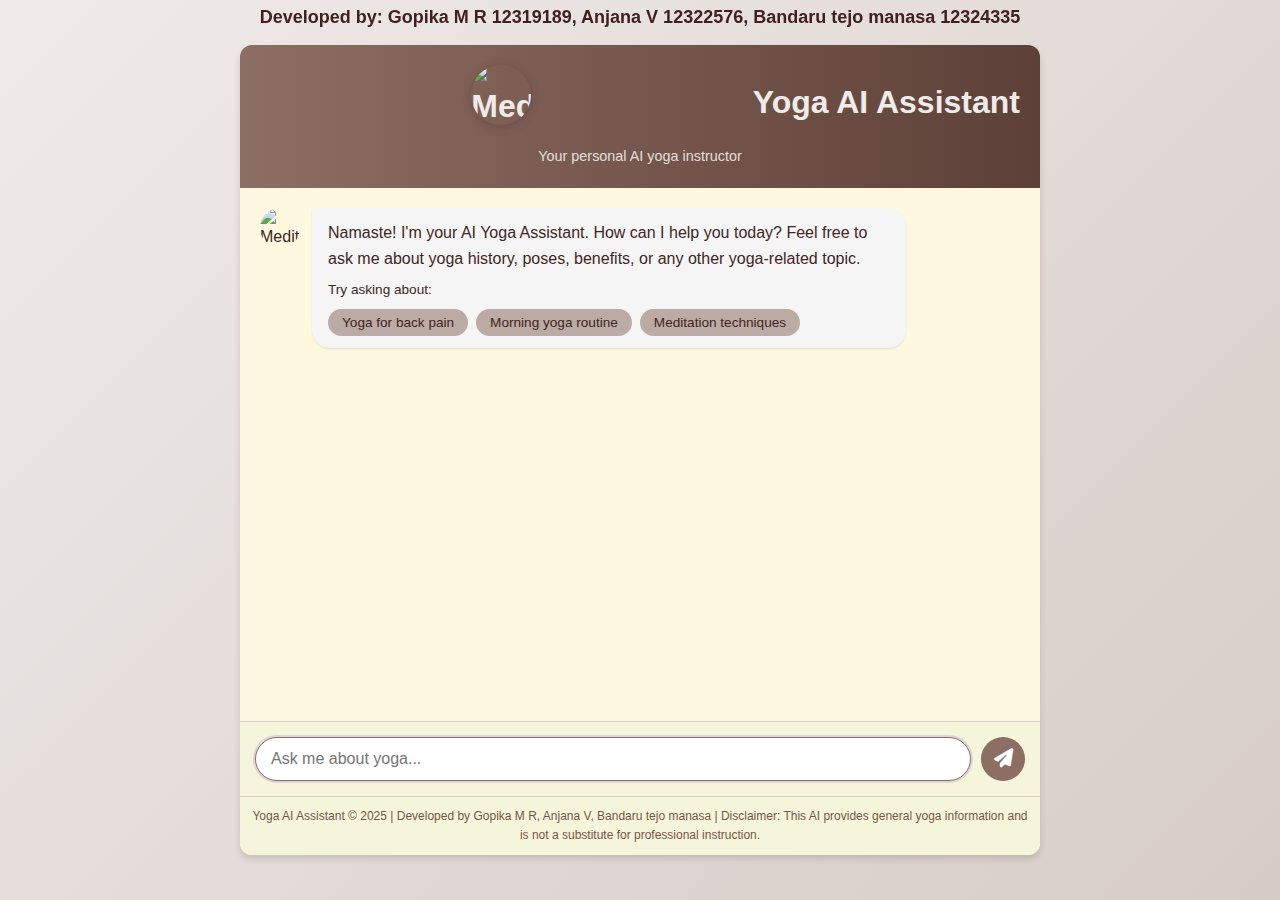
==== index.html @ 488b167f "Initial commit" ====
<!DOCTYPE html>
<html lang="en">
<head>
    <meta charset="UTF-8">
    <meta name="viewport" content="width=device-width, initial-scale=1.0">
    <title>Yoga AI Assistant</title>
    <link rel="stylesheet" href="styles.css">
    <link rel="stylesheet" href="https://cdnjs.cloudflare.com/ajax/libs/font-awesome/6.4.0/css/all.min.css">
</head>
<body>
    
    <div class="developer-info">
        
        <h2>Developed by: Gopika M R 12319189, Anjana V 12322576, Bandaru tejo manasa 12324335</h2>
    </div>

    
    <div class="container">
        <header>
            
            <h1><div class="meditation-logo"><img src="https://st3.depositphotos.com/1603730/13076/v/450/depositphotos_130769562-stock-illustration-meditation-icon-human-meditating-in.jpg" alt="Meditation pose silhouette"></div> Yoga AI Assistant</h1>
            <p>Your personal AI yoga instructor</p>

        </header>
        
        <main>
            <div class="chat-container">
                <div class="chat-messages" id="chat-messages">
                    <!-- Messages will be displayed here -->
                    <div class="message bot">
                        <div class="avatar">
                            <img src="https://st3.depositphotos.com/1603730/13076/v/450/depositphotos_130769562-stock-illustration-meditation-icon-human-meditating-in.jpg" alt="Meditation pose silhouette">
                        </div>
                        <div class="content">
                            <p>Namaste! I'm your AI Yoga Assistant. How can I help you today? Feel free to ask me about yoga history, poses, benefits, or any other yoga-related topic.</p>
                            <p class="suggestions">Try asking about:</p>
                            <div class="suggestion-chips">
                                
                                <button class="suggestion-chip" onclick="sendSuggestion('Yoga for back pain')">Yoga for back pain</button>
                                <button class="suggestion-chip" onclick="sendSuggestion('Morning yoga routine')">Morning yoga routine</button>
                                <button class="suggestion-chip" onclick="sendSuggestion('Meditation techniques')">Meditation techniques</button>
                            </div>
                        </div>
                    </div>
                </div>
                
                <div class="chat-input">
                    <input type="text" id="user-input" placeholder="Ask me about yoga..." aria-label="Enter your message">
                    <button id="send-btn" aria-label="Send message">
                        <i class="fas fa-paper-plane"></i>
                    </button>
                </div>
            </div>
        </main>
        
        <footer>
            <p>Yoga AI Assistant &copy; 2025 | Developed by Gopika M R, Anjana V, Bandaru tejo manasa | Disclaimer: This AI provides general yoga information and is not a substitute for professional instruction.</p>
        </footer>
    </div>
    
    <script src="script.js"></script>
</body>
</html>
---- styles.css ----
/* Global Styles */
:root {
    --primary-color: #8D6E63;    /* Brown */
    --secondary-color: #5D4037;  /* Dark Brown */
    --accent-color: #BCAAA4;     /* Light Brown */
    --light-color: #EFEBE9;      /* Cream */
    --dark-color: #3E2723;       /* Very Dark Brown */
    --success-color: #7CB342;    /* Olive Green */
    --border-radius: 12px;
    --box-shadow: 0 4px 6px rgba(62, 39, 35, 0.15);
    --transition: all 0.3s ease;
}

* {
    margin: 0;
    padding: 0;
    box-sizing: border-box;
}

body {
    font-family: 'Segoe UI', Tahoma, Geneva, Verdana, sans-serif;
    background: linear-gradient(135deg, #EFEBE9 0%, #D7CCC8 100%);
    color: var(--dark-color);
    line-height: 1.6;
    min-height: 100vh;
    display: flex;
    justify-content: center;
    align-items: center;
    padding: 20px;
    position: relative;
}

/* Developer Info */
.developer-info {
    position: fixed;
    top: 0;
    right: 0;
    left: 0;
    
   color: rgb(67, 32, 32);
    padding: 3px 9px;
    font-size: 0.75rem;
    border-bottom-left-radius: var(--border-radius);
    z-index: 1000;
    text-align: center;
}

.developer-info p {
    margin: 10;
}

.container {
    width: 100%;
    max-width: 800px;
    background-color: #FFF8E1;  /* Cream background */
    border-radius: var(--border-radius);
    box-shadow: var(--box-shadow);
    overflow: hidden;
    display: flex;
    flex-direction: column;
    height: 90vh;
}

/* Header Styles */
header {
    background: linear-gradient(to right, var(--primary-color), var(--secondary-color));
    color: var(--light-color);
    padding: 20px;
    text-align: center;
}

header h1 {
    font-weight: 600;
    margin-bottom: 5px;
    display: flex;
    align-items: center;
    justify-content: center;
    gap: 10px;
}

header p {
    opacity: 0.9;
    font-size: 0.9rem;
}

/* Main Content */
main {
    flex: 1;
    overflow: hidden;
    display: flex;
    flex-direction: column;
}

.chat-container {
    display: flex;
    flex-direction: column;
    height: 100%;
}

.chat-messages {
    flex: 1;
    overflow-y: auto;
    padding: 20px;
    display: flex;
    flex-direction: column;
    gap: 15px;
}

/* Message Styles */
.message {
    display: flex;
    gap: 12px;
    max-width: 85%;
    animation: fadeIn 0.3s ease;
}

@keyframes fadeIn {
    from { opacity: 0; transform: translateY(10px); }
    to { opacity: 1; transform: translateY(0); }
}

.message.user {
    align-self: flex-end;
    flex-direction: row-reverse;
}

.message .avatar {
    width: 40px;
    height: 40px;
    border-radius: 50%;
    background-color: transparent;
    overflow: hidden;
    display: flex;
    align-items: center;
    justify-content: center;
    flex-shrink: 0;
}

.message .avatar img {
    width: 100%;
    height: 100%;
    object-fit: cover;
}

.message.user .avatar {
    background-color: var(--secondary-color);
}

.message .content {
    background-color: #F5F5F5;
    padding: 12px 16px;
    border-radius: 18px;
    border-top-left-radius: 4px;
    box-shadow: 0 1px 2px rgba(0, 0, 0, 0.1);
}

.message.user .content {
    background-color: var(--primary-color);
    color: var(--light-color);
    border-radius: 18px;
    border-top-right-radius: 4px;
}

.message p {
    margin-bottom: 8px;
}

.message p:last-child {
    margin-bottom: 0;
}

/* Suggestion Chips */
.suggestions {
    font-size: 0.85rem;
    margin-top: 8px;
    font-weight: 500;
}

.suggestion-chips {
    display: flex;
    flex-wrap: wrap;
    gap: 8px;
    margin-top: 5px;
}

.suggestion-chip {
    background-color: var(--accent-color);
    color: var(--dark-color);
    border: none;
    border-radius: 20px;
    padding: 6px 14px;
    font-size: 0.85rem;
    cursor: pointer;
    transition: var(--transition);
    font-weight: 500;
}

.suggestion-chip:hover {
    background-color: var(--primary-color);
    color: white;
}

/* Chat Input */
.chat-input {
    display: flex;
    padding: 15px;
    background-color: #F5F5DC;  /* Light cream */
    border-top: 1px solid #D7CCC8;
}

.chat-input input {
    flex: 1;
    padding: 12px 15px;
    border: 1px solid #ddd;
    border-radius: 24px;
    font-size: 1rem;
    outline: none;
    transition: var(--transition);
}

.chat-input input:focus {
    border-color: var(--primary-color);
    box-shadow: 0 0 0 2px rgba(126, 87, 194, 0.2);
}

.chat-input button {
    width: 44px;
    height: 44px;
    border-radius: 50%;
    background-color: var(--primary-color);
    color: white;
    border: none;
    margin-left: 10px;
    cursor: pointer;
    transition: var(--transition);
    display: flex;
    align-items: center;
    justify-content: center;
}

.chat-input button:hover {
    background-color: var(--secondary-color);
    transform: scale(1.05);
}

.chat-input button i {
    font-size: 1.2rem;
}

/* Footer */
footer {
    background-color: #F5F5DC;  /* Light cream */
    text-align: center;
    padding: 10px;
    font-size: 0.75rem;
    color: #795548;  /* Brown text */
    border-top: 1px solid #D7CCC8;
}

/* Responsive Design */
@media (max-width: 600px) {
    .container {
        height: 100vh;
        border-radius: 0;
    }
    
    body {
        padding: 0;
    }
    
    .message {
        max-width: 90%;
    }
    
    .suggestion-chips {
        gap: 5px;
    }
    
    .suggestion-chip {
        padding: 5px 10px;
        font-size: 0.75rem;
    }
}

/* Meditation Logo */
.meditation-logo {
    display: flex;
    align-items: center;
    justify-content: center;
    margin-right: 15px;
    width: 40px;
    height: 40px;
    background-color: transparent;
    border-radius: 50%;
    overflow: hidden;
    box-shadow: 0 2px 10px rgba(62, 39, 35, 0.3);
}

.meditation-logo img {
    width: 100%;
    height: 100%;
    object-fit: cover;
}

header .meditation-logo {
    margin: 0 auto 15px;
    width: 60px;
    height: 60px;
}

header .meditation-logo i {
    font-size: 2rem;
}

/* Avatar styling */
.avatar i {
    font-size: 1.2rem;
}

/* Avatar Initials */
.avatar-initials {
    font-size: 0.8rem;
    font-weight: bold;
    text-align: center;
}
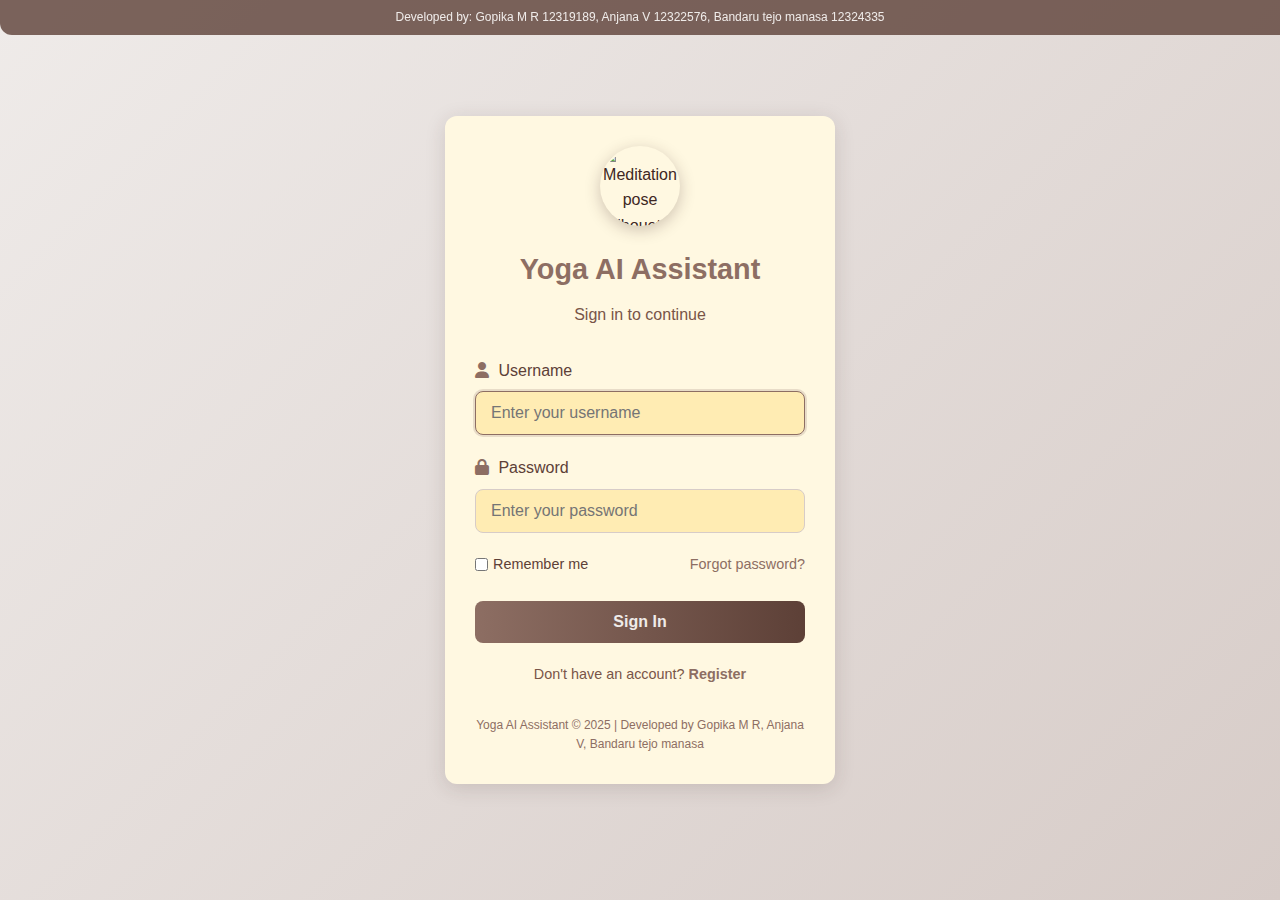
==== commit 9d088f18: "Rename login.html to index.html" ====
--- a/index.html
+++ b/index.html
@@ -3,61 +3,56 @@
 <head>
     <meta charset="UTF-8">
     <meta name="viewport" content="width=device-width, initial-scale=1.0">
-    <title>Yoga AI Assistant</title>
+    <title>Login - Yoga AI Assistant</title>
     <link rel="stylesheet" href="styles.css">
+    <link rel="stylesheet" href="login.css">
     <link rel="stylesheet" href="https://cdnjs.cloudflare.com/ajax/libs/font-awesome/6.4.0/css/all.min.css">
 </head>
 <body>
+    <div class="developer-info">
+        <p>Developed by: Gopika M R 12319189, Anjana V 12322576, Bandaru tejo manasa 12324335</p>
+    </div>
     
-    <div class="developer-info">
-        
-        <h2>Developed by: Gopika M R 12319189, Anjana V 12322576, Bandaru tejo manasa 12324335</h2>
-    </div>
-
-    
-    <div class="container">
-        <header>
+    <div class="login-container">
+        <div class="login-card">
+            <div class="login-header">
+                <div class="meditation-logo">
+                    <img src="https://st3.depositphotos.com/1603730/13076/v/450/depositphotos_130769562-stock-illustration-meditation-icon-human-meditating-in.jpg" alt="Meditation pose silhouette">
+                </div>
+                <h1>Yoga AI Assistant</h1>
+                <p>Sign in to continue</p>
+            </div>
             
-            <h1><div class="meditation-logo"><img src="https://st3.depositphotos.com/1603730/13076/v/450/depositphotos_130769562-stock-illustration-meditation-icon-human-meditating-in.jpg" alt="Meditation pose silhouette"></div> Yoga AI Assistant</h1>
-            <p>Your personal AI yoga instructor</p>
-
-        </header>
-        
-        <main>
-            <div class="chat-container">
-                <div class="chat-messages" id="chat-messages">
-                    <!-- Messages will be displayed here -->
-                    <div class="message bot">
-                        <div class="avatar">
-                            <img src="https://st3.depositphotos.com/1603730/13076/v/450/depositphotos_130769562-stock-illustration-meditation-icon-human-meditating-in.jpg" alt="Meditation pose silhouette">
-                        </div>
-                        <div class="content">
-                            <p>Namaste! I'm your AI Yoga Assistant. How can I help you today? Feel free to ask me about yoga history, poses, benefits, or any other yoga-related topic.</p>
-                            <p class="suggestions">Try asking about:</p>
-                            <div class="suggestion-chips">
-                                
-                                <button class="suggestion-chip" onclick="sendSuggestion('Yoga for back pain')">Yoga for back pain</button>
-                                <button class="suggestion-chip" onclick="sendSuggestion('Morning yoga routine')">Morning yoga routine</button>
-                                <button class="suggestion-chip" onclick="sendSuggestion('Meditation techniques')">Meditation techniques</button>
-                            </div>
-                        </div>
-                    </div>
+            <form id="login-form" class="login-form">
+                <div class="form-group">
+                    <label for="username"><i class="fas fa-user"></i> Username</label>
+                    <input type="text" id="username" name="username" required placeholder="Enter your username">
                 </div>
                 
-                <div class="chat-input">
-                    <input type="text" id="user-input" placeholder="Ask me about yoga..." aria-label="Enter your message">
-                    <button id="send-btn" aria-label="Send message">
-                        <i class="fas fa-paper-plane"></i>
-                    </button>
+                <div class="form-group">
+                    <label for="password"><i class="fas fa-lock"></i> Password</label>
+                    <input type="password" id="password" name="password" required placeholder="Enter your password">
                 </div>
+                
+                <div class="form-options">
+                    <div class="remember-me">
+                        <input type="checkbox" id="remember" name="remember">
+                        <label for="remember">Remember me</label>
+                    </div>
+                    <a href="#" class="forgot-link">Forgot password?</a>
+                </div>
+                
+                <button type="submit" class="login-btn">Sign In</button>
+                
+                <p class="register-text">Don't have an account? <a href="#" class="register-link">Register</a></p>
+            </form>
+            
+            <div class="login-footer">
+                <p>Yoga AI Assistant &copy; 2025 | Developed by Gopika M R, Anjana V, Bandaru tejo manasa</p>
             </div>
-        </main>
-        
-        <footer>
-            <p>Yoga AI Assistant &copy; 2025 | Developed by Gopika M R, Anjana V, Bandaru tejo manasa | Disclaimer: This AI provides general yoga information and is not a substitute for professional instruction.</p>
-        </footer>
+        </div>
     </div>
     
-    <script src="script.js"></script>
+    <script src="login.js"></script>
 </body>
-</html> +</html> 
--- a/login.css
+++ b/login.css
@@ -0,0 +1,250 @@
+/* Login Page Styles */
+:root {
+    --primary-color: #8D6E63;    /* Brown */
+    --secondary-color: #5D4037;  /* Dark Brown */
+    --accent-color: #BCAAA4;     /* Light Brown */
+    --light-color: #EFEBE9;      /* Cream */
+    --dark-color: #3E2723;       /* Very Dark Brown */
+    --success-color: #7CB342;    /* Olive Green */
+    --border-radius: 12px;
+    --box-shadow: 0 4px 20px rgba(62, 39, 35, 0.15);
+    --transition: all 0.3s ease;
+}
+
+body {
+    font-family: 'Segoe UI', Tahoma, Geneva, Verdana, sans-serif;
+    background: linear-gradient(135deg, #EFEBE9 0%, #D7CCC8 100%);
+    color: var(--dark-color);
+    line-height: 1.6;
+    min-height: 100vh;
+    display: flex;
+    justify-content: center;
+    align-items: center;
+    padding: 20px;
+    margin: 0;
+    position: relative;
+}
+
+/* Developer Info */
+.developer-info {
+    position: fixed;
+    top: 0;
+    right: 0;
+    background-color: rgba(93, 64, 55, 0.8);
+    color: var(--light-color);
+    padding: 8px 15px;
+    font-size: 0.75rem;
+    border-bottom-left-radius: var(--border-radius);
+    z-index: 1000;
+}
+
+.developer-info p {
+    margin: 0;
+}
+
+.login-container {
+    width: 100%;
+    max-width: 420px;
+    padding: 15px;
+}
+
+.login-card {
+    background-color: #FFF8E1;  /* Cream background */
+    border-radius: var(--border-radius);
+    box-shadow: var(--box-shadow);
+    overflow: hidden;
+    padding: 30px;
+}
+
+.login-header {
+    text-align: center;
+    margin-bottom: 30px;
+}
+
+.logo-icon {
+    font-size: 3rem;
+    color: var(--primary-color);
+    margin-bottom: 15px;
+    display: inline-block;
+}
+
+.meditation-logo {
+    width: 80px;
+    height: 80px;
+    background-color: transparent;
+    border-radius: 50%;
+    display: flex;
+    align-items: center;
+    justify-content: center;
+    margin: 0 auto 20px;
+    box-shadow: 0 4px 15px rgba(62, 39, 35, 0.25);
+    overflow: hidden;
+}
+
+.meditation-logo img {
+    width: 100%;
+    height: 100%;
+    object-fit: cover;
+}
+
+.meditation-logo i {
+    font-size: 3rem;
+}
+
+/* Remove old logo styles */
+.logo-initials-container {
+    display: none;
+}
+
+.logo-initials-container span {
+    display: none;
+}
+
+.logo-initials-container span:nth-child(1),
+.logo-initials-container span:nth-child(2),
+.logo-initials-container span:nth-child(3) {
+    display: none;
+}
+
+.login-header h1 {
+    color: var(--primary-color);
+    margin-bottom: 10px;
+    font-weight: 600;
+    font-size: 1.8rem;
+}
+
+.login-header p {
+    color: #795548;  /* Brown text */
+    font-size: 1rem;
+}
+
+.login-form {
+    margin-bottom: 25px;
+}
+
+.form-group {
+    margin-bottom: 20px;
+}
+
+.form-group label {
+    display: block;
+    margin-bottom: 8px;
+    font-weight: 500;
+    color: #5D4037;  /* Dark brown text */
+}
+
+.form-group label i {
+    color: var(--primary-color);
+    margin-right: 5px;
+}
+
+.form-group input {
+    width: 100%;
+    padding: 12px 15px;
+    border: 1px solid #D7CCC8;  /* Light brown border */
+    border-radius: 8px;
+    font-size: 1rem;
+    transition: var(--transition);
+    background-color: #FFECB3;  /* Very light cream */
+}
+
+.form-group input:focus {
+    border-color: var(--primary-color);
+    box-shadow: 0 0 0 2px rgba(141, 110, 99, 0.2);
+    outline: none;
+}
+
+.form-options {
+    display: flex;
+    justify-content: space-between;
+    align-items: center;
+    margin-bottom: 25px;
+    font-size: 0.9rem;
+}
+
+.remember-me {
+    display: flex;
+    align-items: center;
+    gap: 5px;
+    color: #5D4037;  /* Dark brown text */
+}
+
+.remember-me input {
+    accent-color: var(--primary-color);
+}
+
+.forgot-link {
+    color: var(--primary-color);
+    text-decoration: none;
+    transition: var(--transition);
+}
+
+.forgot-link:hover {
+    text-decoration: underline;
+}
+
+.login-btn {
+    width: 100%;
+    padding: 12px;
+    background: linear-gradient(to right, var(--primary-color), var(--secondary-color));
+    color: var(--light-color);
+    border: none;
+    border-radius: 8px;
+    font-size: 1rem;
+    font-weight: 600;
+    cursor: pointer;
+    transition: var(--transition);
+}
+
+.login-btn:hover {
+    transform: translateY(-2px);
+    box-shadow: 0 5px 15px rgba(93, 64, 55, 0.3);
+}
+
+.register-text {
+    text-align: center;
+    margin-top: 20px;
+    font-size: 0.9rem;
+    color: #795548;  /* Brown text */
+}
+
+.register-link {
+    color: var(--primary-color);
+    text-decoration: none;
+    font-weight: 600;
+    transition: var(--transition);
+}
+
+.register-link:hover {
+    text-decoration: underline;
+}
+
+.login-footer {
+    margin-top: 30px;
+    text-align: center;
+    font-size: 0.75rem;
+    color: #8D6E63;  /* Brown text */
+}
+
+/* Animation */
+@keyframes fadeIn {
+    from { opacity: 0; transform: translateY(10px); }
+    to { opacity: 1; transform: translateY(0); }
+}
+
+.login-card {
+    animation: fadeIn 0.4s ease forwards;
+}
+
+/* Responsive adjustments */
+@media (max-width: 480px) {
+    .login-card {
+        padding: 20px 15px;
+    }
+    
+    .form-options {
+        flex-direction: column;
+        align-items: flex-start;
+        gap: 10px;
+    }
+} 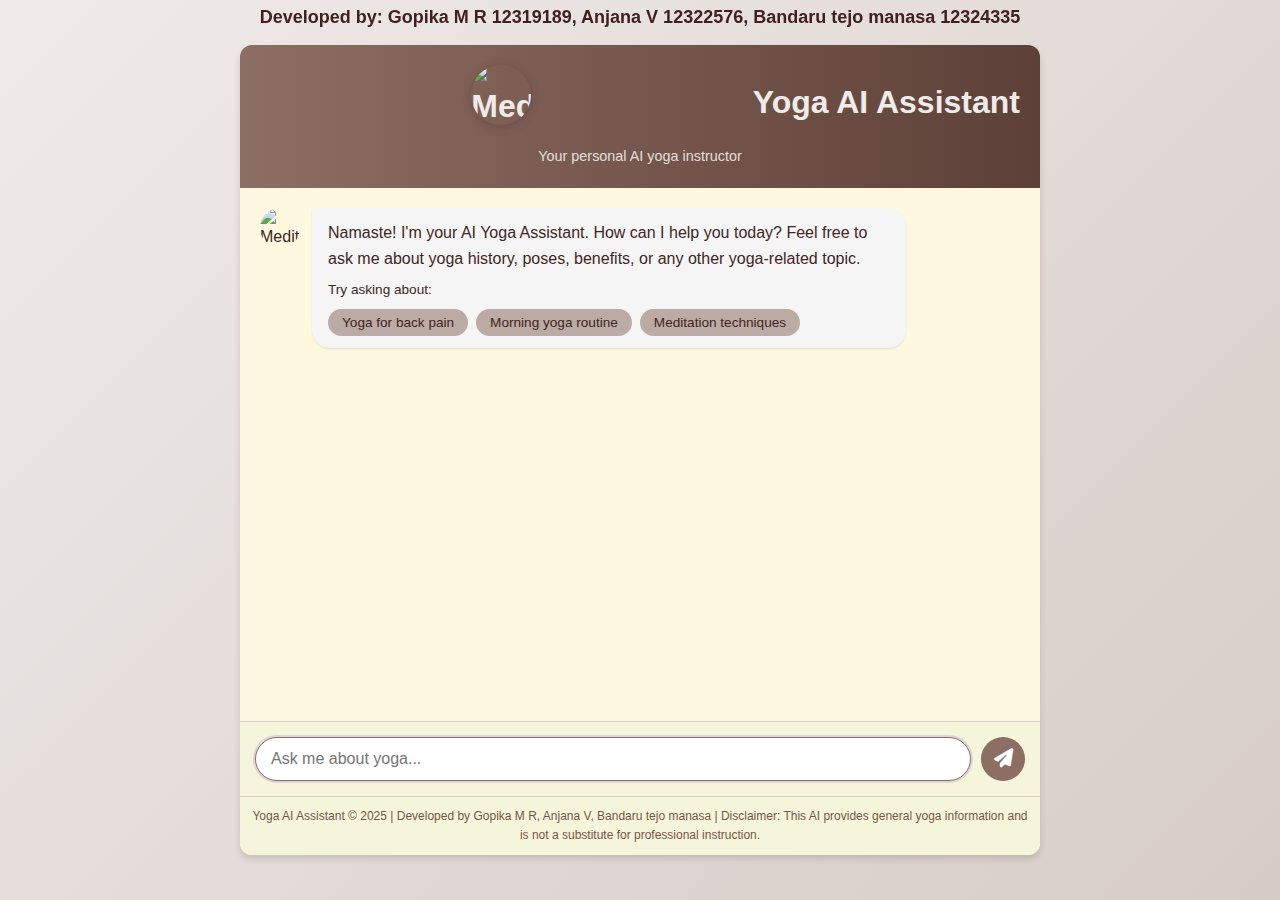
==== commit 4b870dc1: "Rename index1.html to index.html" ====
--- a/index.html
+++ b/index.html
@@ -3,56 +3,61 @@
 <head>
     <meta charset="UTF-8">
     <meta name="viewport" content="width=device-width, initial-scale=1.0">
-    <title>Login - Yoga AI Assistant</title>
+    <title>Yoga AI Assistant</title>
     <link rel="stylesheet" href="styles.css">
-    <link rel="stylesheet" href="login.css">
     <link rel="stylesheet" href="https://cdnjs.cloudflare.com/ajax/libs/font-awesome/6.4.0/css/all.min.css">
 </head>
 <body>
+    
     <div class="developer-info">
-        <p>Developed by: Gopika M R 12319189, Anjana V 12322576, Bandaru tejo manasa 12324335</p>
+        
+        <h2>Developed by: Gopika M R 12319189, Anjana V 12322576, Bandaru tejo manasa 12324335</h2>
+    </div>
+
+    
+    <div class="container">
+        <header>
+            
+            <h1><div class="meditation-logo"><img src="https://st3.depositphotos.com/1603730/13076/v/450/depositphotos_130769562-stock-illustration-meditation-icon-human-meditating-in.jpg" alt="Meditation pose silhouette"></div> Yoga AI Assistant</h1>
+            <p>Your personal AI yoga instructor</p>
+
+        </header>
+        
+        <main>
+            <div class="chat-container">
+                <div class="chat-messages" id="chat-messages">
+                    <!-- Messages will be displayed here -->
+                    <div class="message bot">
+                        <div class="avatar">
+                            <img src="https://st3.depositphotos.com/1603730/13076/v/450/depositphotos_130769562-stock-illustration-meditation-icon-human-meditating-in.jpg" alt="Meditation pose silhouette">
+                        </div>
+                        <div class="content">
+                            <p>Namaste! I'm your AI Yoga Assistant. How can I help you today? Feel free to ask me about yoga history, poses, benefits, or any other yoga-related topic.</p>
+                            <p class="suggestions">Try asking about:</p>
+                            <div class="suggestion-chips">
+                                
+                                <button class="suggestion-chip" onclick="sendSuggestion('Yoga for back pain')">Yoga for back pain</button>
+                                <button class="suggestion-chip" onclick="sendSuggestion('Morning yoga routine')">Morning yoga routine</button>
+                                <button class="suggestion-chip" onclick="sendSuggestion('Meditation techniques')">Meditation techniques</button>
+                            </div>
+                        </div>
+                    </div>
+                </div>
+                
+                <div class="chat-input">
+                    <input type="text" id="user-input" placeholder="Ask me about yoga..." aria-label="Enter your message">
+                    <button id="send-btn" aria-label="Send message">
+                        <i class="fas fa-paper-plane"></i>
+                    </button>
+                </div>
+            </div>
+        </main>
+        
+        <footer>
+            <p>Yoga AI Assistant &copy; 2025 | Developed by Gopika M R, Anjana V, Bandaru tejo manasa | Disclaimer: This AI provides general yoga information and is not a substitute for professional instruction.</p>
+        </footer>
     </div>
     
-    <div class="login-container">
-        <div class="login-card">
-            <div class="login-header">
-                <div class="meditation-logo">
-                    <img src="https://st3.depositphotos.com/1603730/13076/v/450/depositphotos_130769562-stock-illustration-meditation-icon-human-meditating-in.jpg" alt="Meditation pose silhouette">
-                </div>
-                <h1>Yoga AI Assistant</h1>
-                <p>Sign in to continue</p>
-            </div>
-            
-            <form id="login-form" class="login-form">
-                <div class="form-group">
-                    <label for="username"><i class="fas fa-user"></i> Username</label>
-                    <input type="text" id="username" name="username" required placeholder="Enter your username">
-                </div>
-                
-                <div class="form-group">
-                    <label for="password"><i class="fas fa-lock"></i> Password</label>
-                    <input type="password" id="password" name="password" required placeholder="Enter your password">
-                </div>
-                
-                <div class="form-options">
-                    <div class="remember-me">
-                        <input type="checkbox" id="remember" name="remember">
-                        <label for="remember">Remember me</label>
-                    </div>
-                    <a href="#" class="forgot-link">Forgot password?</a>
-                </div>
-                
-                <button type="submit" class="login-btn">Sign In</button>
-                
-                <p class="register-text">Don't have an account? <a href="#" class="register-link">Register</a></p>
-            </form>
-            
-            <div class="login-footer">
-                <p>Yoga AI Assistant &copy; 2025 | Developed by Gopika M R, Anjana V, Bandaru tejo manasa</p>
-            </div>
-        </div>
-    </div>
-    
-    <script src="login.js"></script>
+    <script src="script.js"></script>
 </body>
 </html> 
